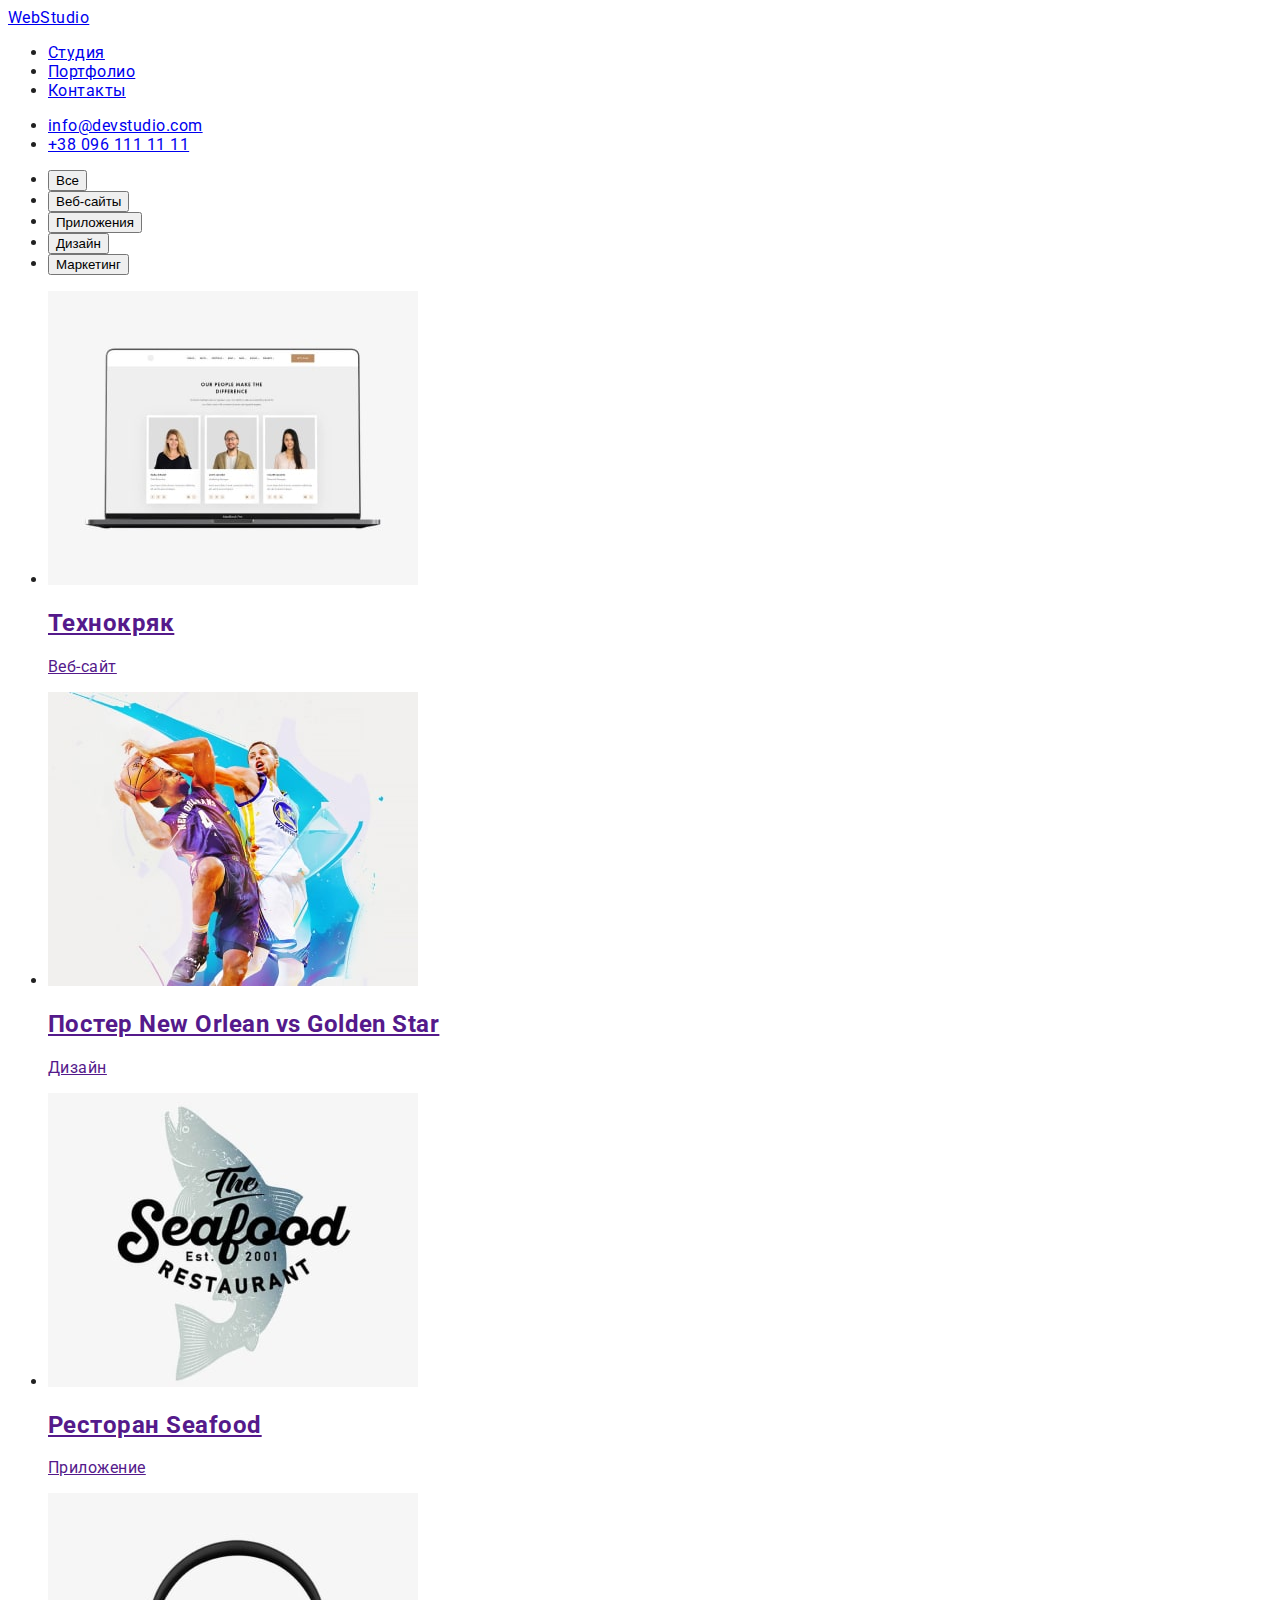
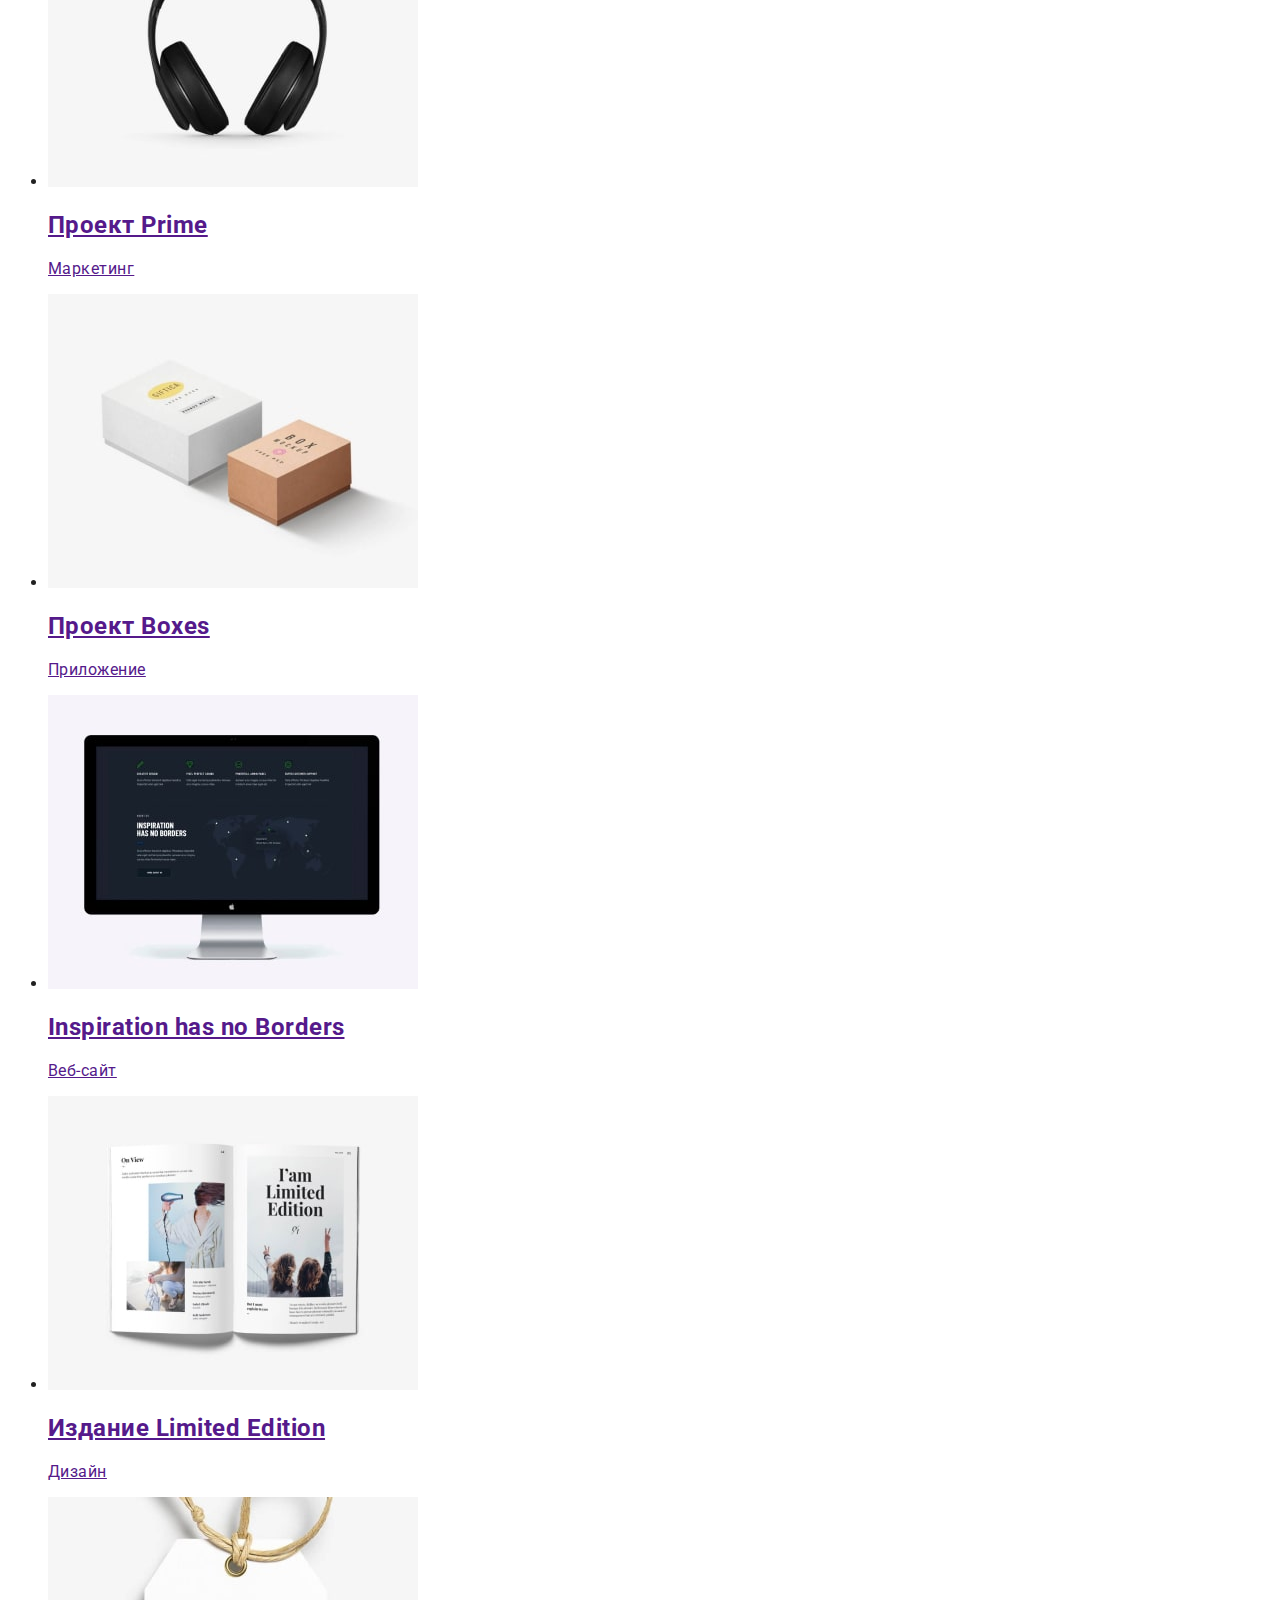
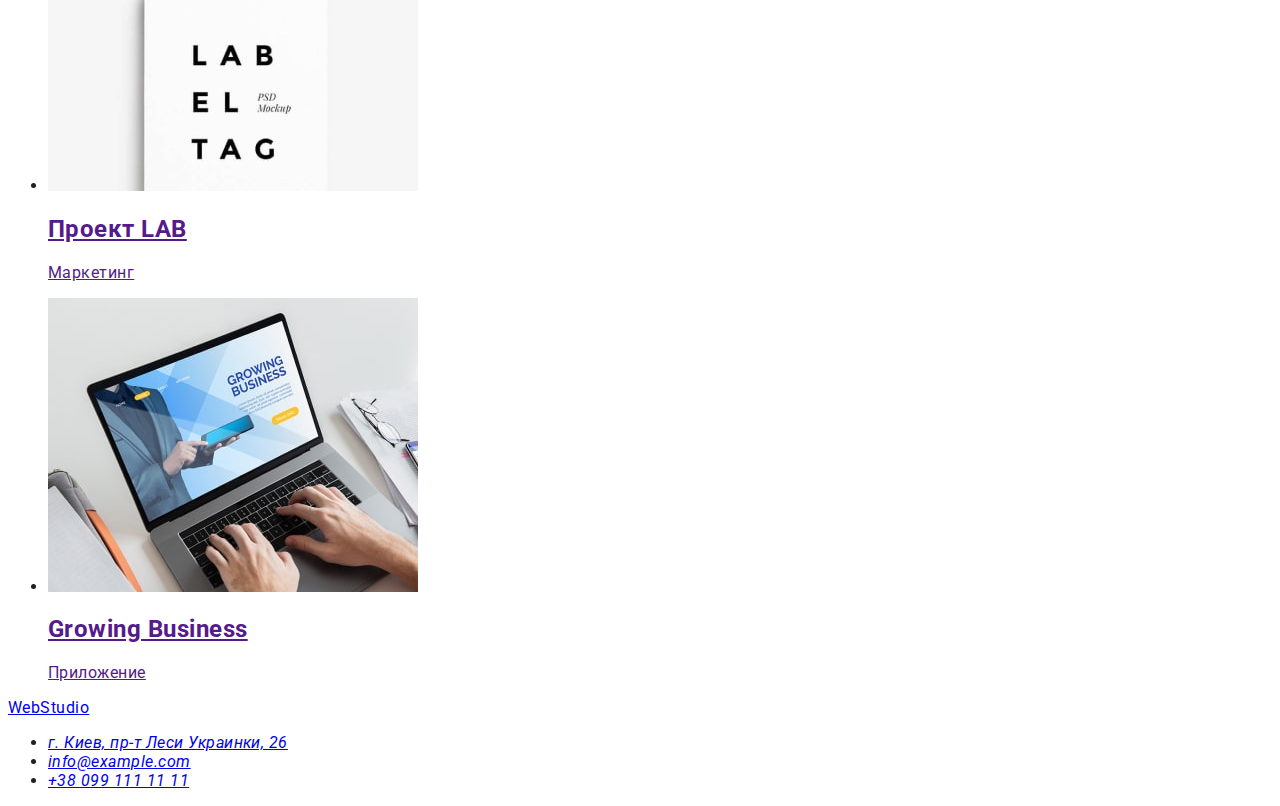
==== portfolio.html @ 2bfb2426 "Изменения" ====
<!DOCTYPE html>
<html lang="ru">

<head>
  <meta charset="UTF-8">
  <meta http-equiv="X-UA-Compatible" content="IE=edge">
  <meta name="viewport" content="width=device-width, initial-scale=1.0">
  <link rel="preconnect" href="https://fonts.googleapis.com">
  <link rel="preconnect" href="https://fonts.gstatic.com" crossorigin>
  <link href="https://fonts.googleapis.com/css2?family=Raleway:wght@700&family=Roboto:wght@400;500;700;900&display=swap"
    rel="stylesheet">
  <title>Document</title>
  <link rel="stylesheet" href="./css/styles.css">
</head>

<body>
  <header>
    <a href="./index.html">
      WebStudio
    </a>
    <nav>
      <ul>
        <li>
          <a href="./index.html">Студия</a>
        </li>
        <li>
          <a href="./portfolio.html">Портфолио</a>
        </li>
        <li>
          <a href="./index.html">Контакты</a>
        </li>
      </ul>
    </nav>
    <ul>
      <li>
        <a href=mailto:info@devstudio.com>info@devstudio.com</a>
      </li>
      <li>
        <a href=tel:+380961111111>+38 096 111 11 11</a>
      </li>
    </ul>
  </header>
  <main>
    <section>
      <h1 class="visually-hidden">Портфолио</h1>
      <ul>
        <li>
          <button type="button">Все</button>
        </li>
        <li>
          <button type="button">Веб-сайты</button>
        </li>
        <li>
          <button type="button">Приложения</button>
        </li>
        <li>
          <button type="button">Дизайн</button>
        </li>
        <li>
          <button type="button">Маркетинг</button>
        </li>
      </ul>
      <ul>
        <li>
          <a href="">
            <img src="./images/portfolio1.jpg" alt="Проект веб-сайта" width="370" height="294" />
            <h2>Технокряк</h2>
            <p>Веб-сайт</p>
          </a>
        </li>
        <li>
          <a href="">
            <img src="./images/portfolio2.jpg" alt="Проект постера" width="370" height="294" />
            <h2>Постер New Orlean vs Golden Star</h2>
            <p>Дизайн</p>
          </a>
        </li>
        <li>
          <a href="">
            <img src="./images/portfolio3.jpg" alt="Проект приложения" width="370" height="294" />
            <h2>Ресторан Seafood</h2>
            <p>Приложение</p>
          </a>
        </li>
        <li>
          <a href="">
            <img src="./images/portfolio4.jpg" alt="Проект маркетинга" width="370" height="294" />
            <h2>Проект Prime</h2>
            <p>Маркетинг</p>
          </a>
        </li>
        <li>
          <a href="">
            <img src="./images/portfolio5.jpg" alt="Проект приложения" width="370" height="294" />
            <h2>Проект Boxes</h2>
            <p>Приложение</p>
          </a>
        </li>
        <li>
          <a href="">
            <img src="./images/portfolio6.jpg" alt="Проект веб-сайта" width="370" height="294" />
            <h2 lang="en">Inspiration has no Borders</h2>
            <p>Веб-сайт</p>
          </a>
        </li>
        <li>
          <a href="">
            <img src="./images/portfolio7.jpg" alt="Проект издания" width="370" height="294" />
            <h2>Издание Limited Edition</h2>
            <p>Дизайн</p>
          </a>
        </li>
        <li>
          <a href="">
            <img src="./images/portfolio8.jpg" alt="Проект маркетинга" width="370" height="294" />
            <h2>Проект LAB</h2>
            <p>Маркетинг</p>
          </a>
        </li>
        <li>
          <a href="">
            <img src="./images/portfolio9.jpg" alt="Проект приложениея" width="370" height="294" />
            <h2 lang="en">Growing Business</h2>
            <p>Приложение</p>
          </a>
        </li>
      </ul>
    </section>
  </main>
  <footer>
    <a href="./index.html">
      WebStudio
    </a>
    <address>
      <ul>
        <li>
          <a href="https://goo.gl/maps/EGyQa7BWqBpzLYk4A" target="_blank"
          rel="noopener nofollow noreferrer">г. Киев, пр-т Леси Украинки, 26</a>
        </li>
        <li>
          <a href=mailto:info@example.com>info@example.com</a>
        </li>
        <li>
          <a href=tel:+380991111111>+38 099 111 11 11</a>
        </li>
      </ul>
    </address>
  </footer>
</body>

</html>
---- css/styles.css ----
:root {
  --accent-color: #2196F3;
  --hero-text-color: #FFFFFF;
  --main-text-color: #212121;
  --second-text-color: #757575;
  --btn-text-color: #FFFFFF;
  --btn-color: #F5F4FA;
}

body {
  font-family: "Roboto", sans-serif;
  color: var(--main-text-color);
  letter-spacing: 0.03em;
}

.list {
  list-style: none;
}

.link {
  text-decoration: none;
}

.visually-hidden {
  position: absolute;
  white-space: nowrap;
  width: 1px;
  height: 1px;
  overflow: hidden;
  border: 0;
  padding: 0;
  clip: rect(0 0 0 0);
  clip-path: inset(50%);
  margin: -1px;
}
/*----------------Header-------------------*/
.logo {
  font-family: 'Raleway';
  font-style: normal;
  font-weight: 700;
  font-size: 26px;
  line-height: 1.19;
  letter-spacing: 0.03em;
  color: var(--main-text-color);
}
.logo span {
  color: var(--accent-color);
}

.header-link {
  font-weight: 500;
  font-size: 14px;
  line-height: 1.14;
  letter-spacing: 0.02em;
  color: var(--main-text-color);
}

.header-contact {
  font-weight: 500;
  font-size: 14px;
  line-height: 1.14;
  letter-spacing: 0.02em;
  color: var(--second-text-color);
}

.header-link:hover,
.header-link:focus,
.header-contact:hover,
.header-contact:focus {
  color: var(--accent-color);
}
/*-----------------Hero--------------------*/
.hero-title {
  font-weight: 900;
  font-size: 44px;
  line-height: 1.36;
  text-align: center;
  letter-spacing: 0.06em;
  text-transform: uppercase;
  color: var(--hero-text-color);
  }

.hero-btn {
  font-weight: 700;
  font-size: 16px;
  line-height: 1.88;
  letter-spacing: 0.06em;
  color: var(--btn-text-color);
  background-color: var(--accent-color);
}

.hero-btn:hover,
.hero-btn:focus {
  color: var(--main-text-color);
  background-color: var(--btn-color);
}
.hero {
  background-color: #2F303A;
}

/*-------------Sides-----------------------*/

.sides-title {
  font-weight: 700;
  font-size: 14px;
  line-height: 1.14;
  text-transform: uppercase;
  color: var(--main-text-color);
}
.sides-item {
  font-weight: 400;
  font-size: 14px;
  line-height: 1.71;
  color: var(--second-text-color);
}
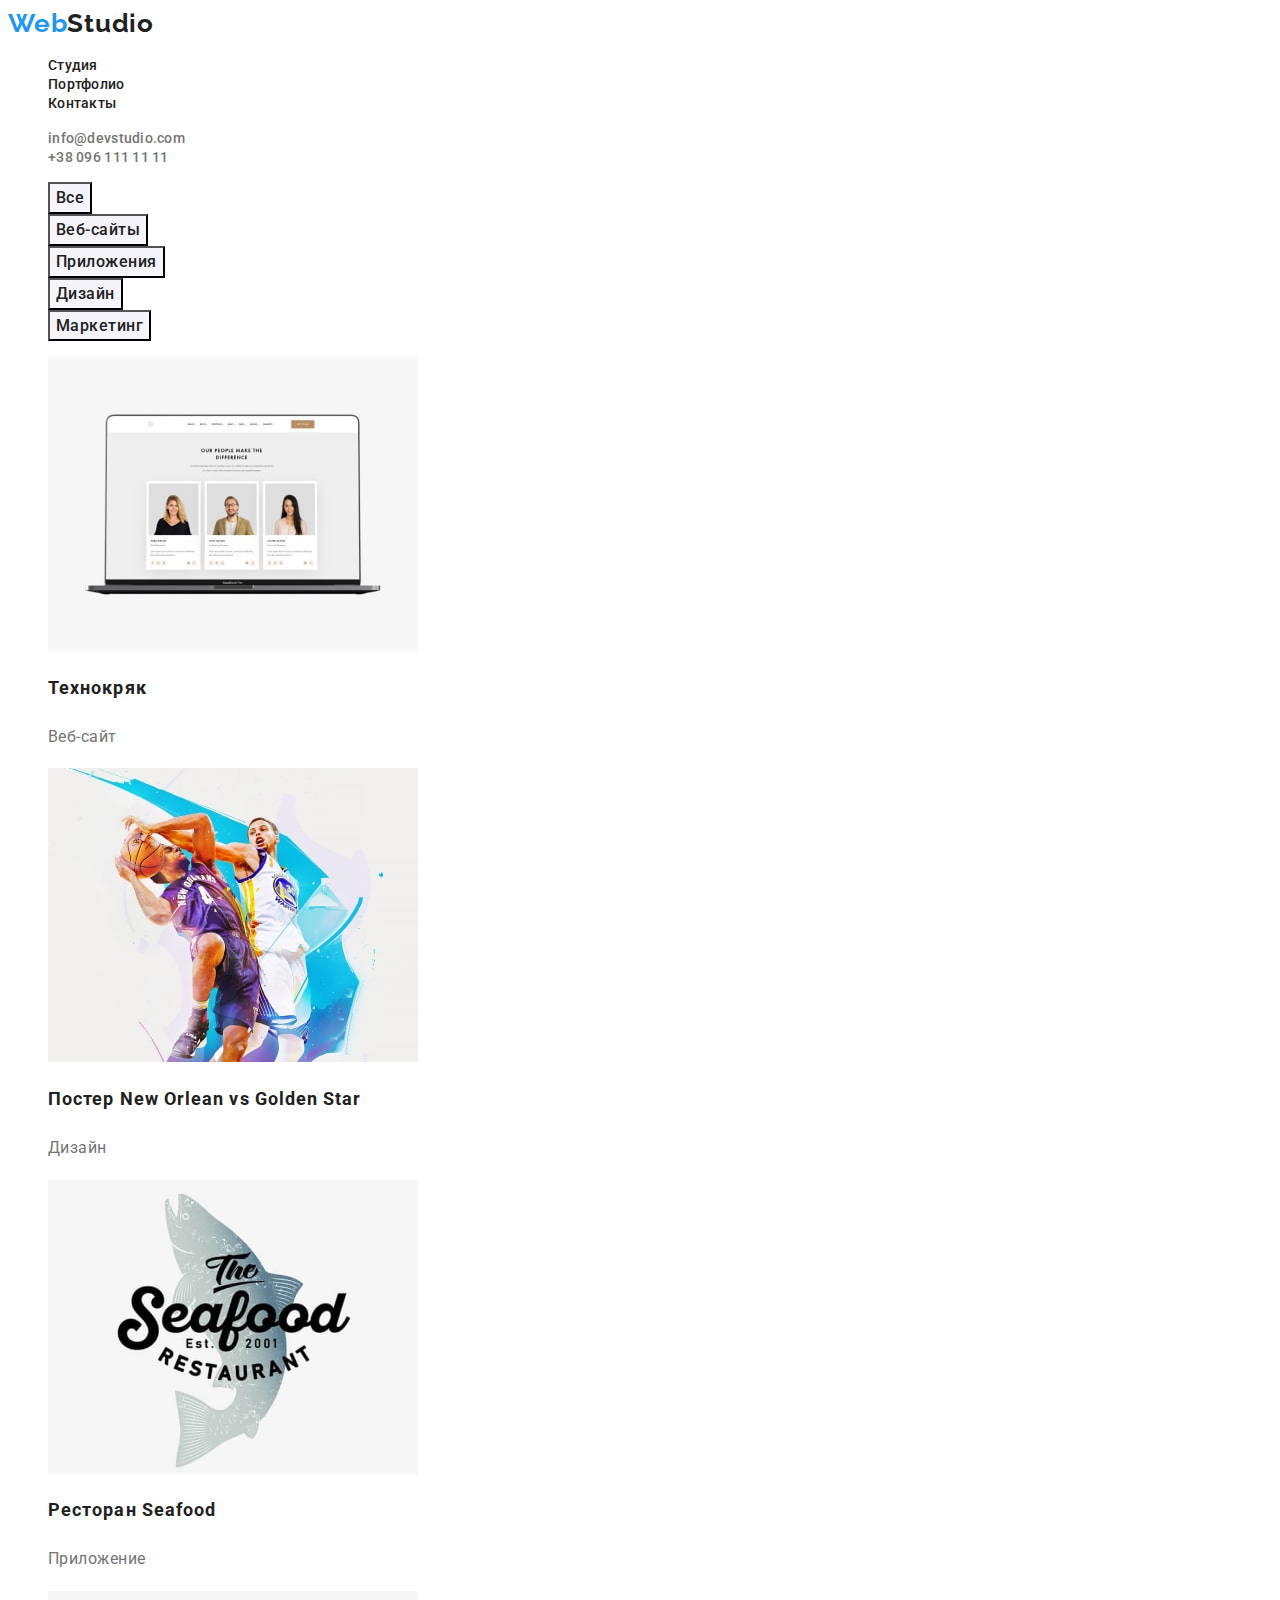
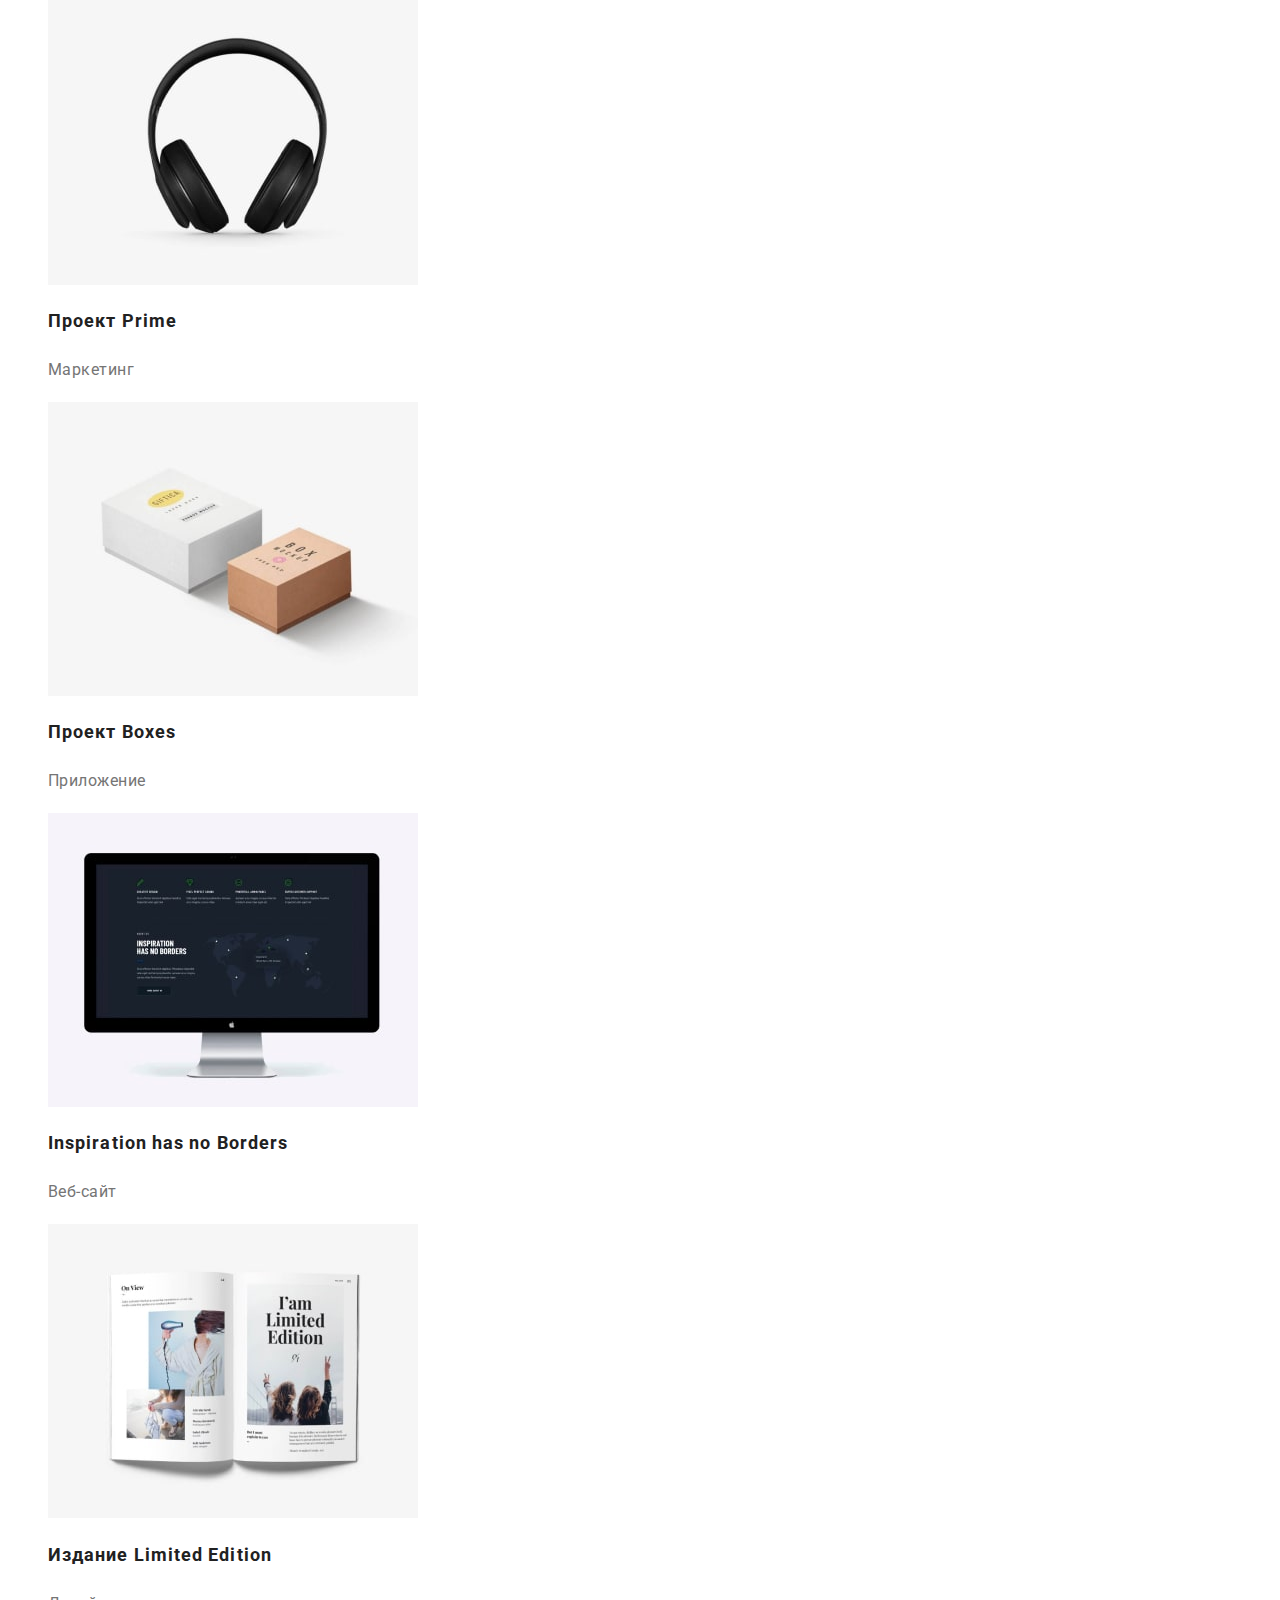
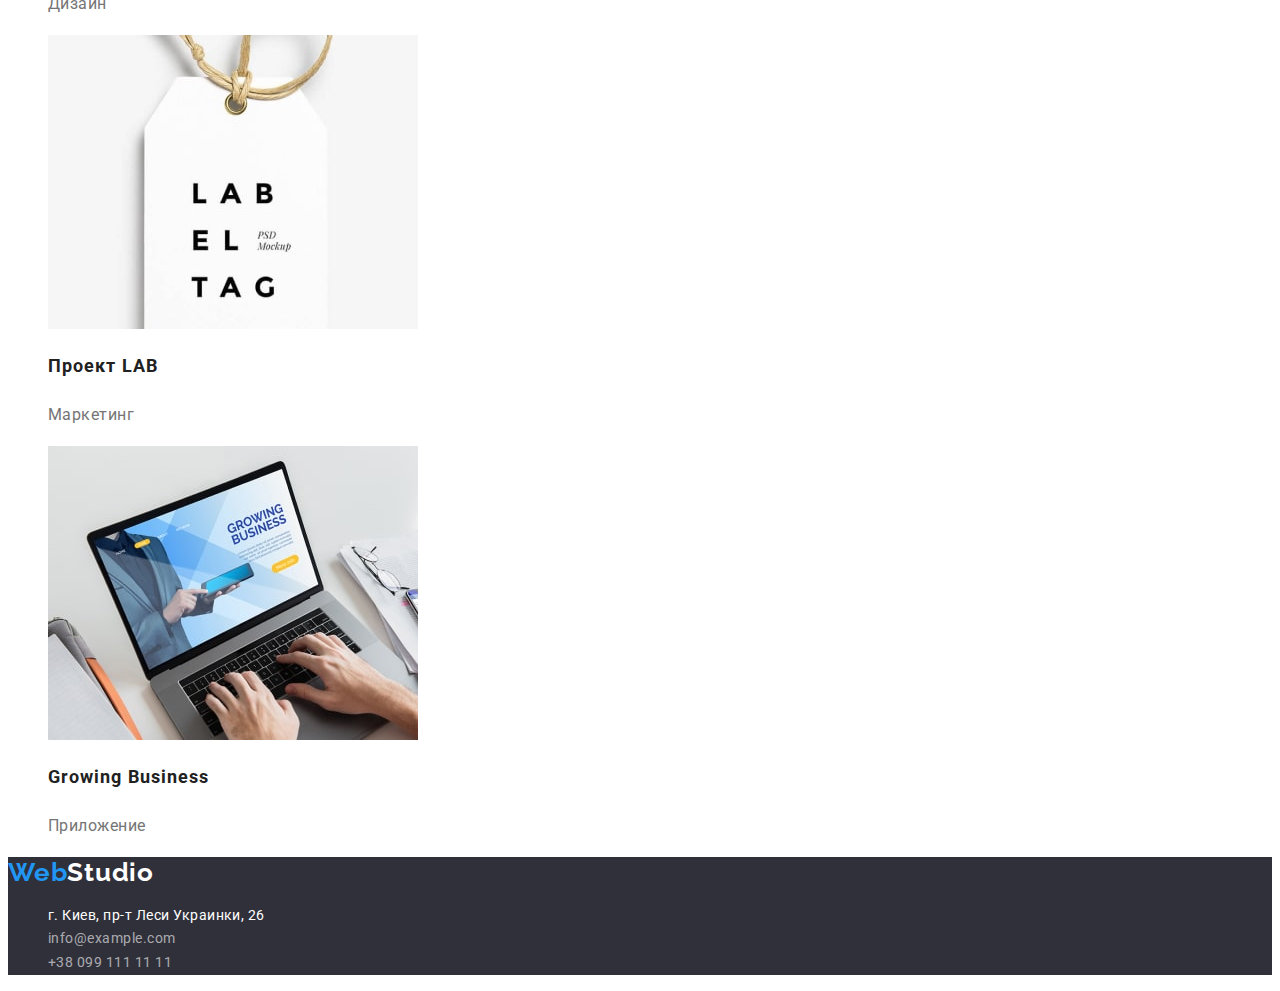
==== commit 3ea637f3: "Последнее изменение перед сдачей ДЗ" ====
--- a/portfolio.html
+++ b/portfolio.html
@@ -2,146 +2,150 @@
 <html lang="ru">
 
 <head>
-  <meta charset="UTF-8">
-  <meta http-equiv="X-UA-Compatible" content="IE=edge">
-  <meta name="viewport" content="width=device-width, initial-scale=1.0">
-  <link rel="preconnect" href="https://fonts.googleapis.com">
-  <link rel="preconnect" href="https://fonts.gstatic.com" crossorigin>
+  <meta charset="UTF-8" />
+  <meta http-equiv="X-UA-Compatible" content="IE=edge" />
+  <meta name="viewport" content="width=device-width, initial-scale=1.0" />
+  <link rel="preconnect" href="https://fonts.googleapis.com" />
+  <link rel="preconnect" href="https://fonts.gstatic.com" crossorigin />
   <link href="https://fonts.googleapis.com/css2?family=Raleway:wght@700&family=Roboto:wght@400;500;700;900&display=swap"
-    rel="stylesheet">
+    rel="stylesheet" />
   <title>Document</title>
-  <link rel="stylesheet" href="./css/styles.css">
+  <link rel="stylesheet" href="./css/styles.css" />
 </head>
 
 <body>
   <header>
-    <a href="./index.html">
-      WebStudio
+    <a href="./index.html" class="logo link">
+      <span>Web</span>Studio
     </a>
-    <nav>
-      <ul>
+    <nav class="header-nav">
+      <ul class="list">
         <li>
-          <a href="./index.html">Студия</a>
+          <a href="./index.html" class="link header-link">Студия</a>
         </li>
         <li>
-          <a href="./portfolio.html">Портфолио</a>
+          <a href="./portfolio.html" class="link header-link">Портфолио</a>
         </li>
         <li>
-          <a href="./index.html">Контакты</a>
+          <a href="" class="link header-link">Контакты</a>
         </li>
       </ul>
     </nav>
-    <ul>
+    <ul class="list">
       <li>
-        <a href=mailto:info@devstudio.com>info@devstudio.com</a>
+        <a class="link header-contact" href="mailto:info@devstudio.com">info@devstudio.com</a>
       </li>
       <li>
-        <a href=tel:+380961111111>+38 096 111 11 11</a>
+        <a class="link header-contact" href="tel:+380961111111">+38 096 111 11 11</a>
       </li>
     </ul>
   </header>
   <main>
     <section>
       <h1 class="visually-hidden">Портфолио</h1>
-      <ul>
+      <ul class="list">
         <li>
-          <button type="button">Все</button>
+          <button class="btn-portfolio" type="button">Все</button>
         </li>
         <li>
-          <button type="button">Веб-сайты</button>
+          <button class="btn-portfolio" type="button">Веб-сайты</button>
         </li>
         <li>
-          <button type="button">Приложения</button>
+          <button class="btn-portfolio" type="button">Приложения</button>
         </li>
         <li>
-          <button type="button">Дизайн</button>
+          <button class="btn-portfolio" type="button">Дизайн</button>
         </li>
         <li>
-          <button type="button">Маркетинг</button>
+          <button class="btn-portfolio" type="button">Маркетинг</button>
         </li>
       </ul>
-      <ul>
+      <ul class="list">
         <li>
-          <a href="">
+          <a class="link" href="">
             <img src="./images/portfolio1.jpg" alt="Проект веб-сайта" width="370" height="294" />
-            <h2>Технокряк</h2>
-            <p>Веб-сайт</p>
+            <h2 class="portfolio-title">Технокряк</h2>
+            <p class="portfolio-item">Веб-сайт</p>
           </a>
         </li>
         <li>
-          <a href="">
+          <a class="link" href="">
             <img src="./images/portfolio2.jpg" alt="Проект постера" width="370" height="294" />
-            <h2>Постер New Orlean vs Golden Star</h2>
-            <p>Дизайн</p>
+            <h2 class="portfolio-title">Постер New Orlean vs Golden Star</h2>
+            <p class="portfolio-item">Дизайн</p>
           </a>
         </li>
         <li>
-          <a href="">
+          <a class="link" href="">
             <img src="./images/portfolio3.jpg" alt="Проект приложения" width="370" height="294" />
-            <h2>Ресторан Seafood</h2>
-            <p>Приложение</p>
+            <h2 class="portfolio-title">Ресторан Seafood</h2>
+            <p class="portfolio-item">Приложение</p>
           </a>
         </li>
         <li>
-          <a href="">
+          <a class="link" href="">
             <img src="./images/portfolio4.jpg" alt="Проект маркетинга" width="370" height="294" />
-            <h2>Проект Prime</h2>
-            <p>Маркетинг</p>
+            <h2 class="portfolio-title">Проект Prime</h2>
+            <p class="portfolio-item">Маркетинг</p>
           </a>
         </li>
         <li>
-          <a href="">
+          <a class="link" href="">
             <img src="./images/portfolio5.jpg" alt="Проект приложения" width="370" height="294" />
-            <h2>Проект Boxes</h2>
-            <p>Приложение</p>
+            <h2 class="portfolio-title">Проект Boxes</h2>
+            <p class="portfolio-item">Приложение</p>
           </a>
         </li>
         <li>
-          <a href="">
+          <a class="link" href="">
             <img src="./images/portfolio6.jpg" alt="Проект веб-сайта" width="370" height="294" />
-            <h2 lang="en">Inspiration has no Borders</h2>
-            <p>Веб-сайт</p>
+            <h2 class="portfolio-title" lang="en">
+              Inspiration has no Borders
+            </h2>
+            <p class="portfolio-item">Веб-сайт</p>
           </a>
         </li>
         <li>
-          <a href="">
+          <a class="link" href="">
             <img src="./images/portfolio7.jpg" alt="Проект издания" width="370" height="294" />
-            <h2>Издание Limited Edition</h2>
-            <p>Дизайн</p>
+            <h2 class="portfolio-title">Издание Limited Edition</h2>
+            <p class="portfolio-item">Дизайн</p>
           </a>
         </li>
         <li>
-          <a href="">
+          <a class="link" href="">
             <img src="./images/portfolio8.jpg" alt="Проект маркетинга" width="370" height="294" />
-            <h2>Проект LAB</h2>
-            <p>Маркетинг</p>
+            <h2 class="portfolio-title">Проект LAB</h2>
+            <p class="portfolio-item">Маркетинг</p>
           </a>
         </li>
         <li>
-          <a href="">
+          <a class="link" href="">
             <img src="./images/portfolio9.jpg" alt="Проект приложениея" width="370" height="294" />
-            <h2 lang="en">Growing Business</h2>
-            <p>Приложение</p>
+            <h2 class="portfolio-title" lang="en">Growing Business</h2>
+            <p class="portfolio-item">Приложение</p>
           </a>
         </li>
       </ul>
     </section>
   </main>
-  <footer>
-    <a href="./index.html">
-      WebStudio
+  <footer class="footer">
+    <a href="./index.html" class="logo link">
+      <span>Web</span>Studio
     </a>
     <address>
-      <ul>
+      <ul class="list">
         <li>
-          <a href="https://goo.gl/maps/EGyQa7BWqBpzLYk4A" target="_blank"
-          rel="noopener nofollow noreferrer">г. Киев, пр-т Леси Украинки, 26</a>
+          <a class="footer-address link" href="https://goo.gl/maps/EGyQa7BWqBpzLYk4A" target="_blank"
+            rel="noopener nofollow noreferrer">
+            г. Киев, пр-т Леси Украинки, 26
+          </a>
         </li>
         <li>
-          <a href=mailto:info@example.com>info@example.com</a>
+          <a class="footer-contact link" href="mailto:info@example.com">info@example.com</a>
         </li>
         <li>
-          <a href=tel:+380991111111>+38 099 111 11 11</a>
+          <a class="footer-contact link" href="tel:+380991111111">+38 099 111 11 11</a>
         </li>
       </ul>
     </address>
--- a/css/styles.css
+++ b/css/styles.css
@@ -1,10 +1,10 @@
 :root {
-  --accent-color: #2196F3;
-  --hero-text-color: #FFFFFF;
+  --accent-color: #2196f3;
+  --hero-text-color: #ffffff;
   --main-text-color: #212121;
   --second-text-color: #757575;
-  --btn-text-color: #FFFFFF;
-  --btn-color: #F5F4FA;
+  --btn-text-color: #ffffff;
+  --btn-color: #f5f4fa;
 }
 
 body {
@@ -35,7 +35,7 @@
 }
 /*----------------Header-------------------*/
 .logo {
-  font-family: 'Raleway';
+  font-family: "Raleway";
   font-style: normal;
   font-weight: 700;
   font-size: 26px;
@@ -78,7 +78,7 @@
   letter-spacing: 0.06em;
   text-transform: uppercase;
   color: var(--hero-text-color);
-  }
+}
 
 .hero-btn {
   font-weight: 700;
@@ -87,6 +87,7 @@
   letter-spacing: 0.06em;
   color: var(--btn-text-color);
   background-color: var(--accent-color);
+  cursor: pointer;
 }
 
 .hero-btn:hover,
@@ -95,21 +96,97 @@
   background-color: var(--btn-color);
 }
 .hero {
-  background-color: #2F303A;
+  background-color: #2f303a;
 }
 
 /*-------------Sides-----------------------*/
-
 .sides-title {
   font-weight: 700;
   font-size: 14px;
   line-height: 1.14;
   text-transform: uppercase;
-  color: var(--main-text-color);
 }
+
 .sides-item {
   font-weight: 400;
   font-size: 14px;
   line-height: 1.71;
   color: var(--second-text-color);
-}+}
+
+/*---------------Work---------------------*/
+.work-title,
+.team-title {
+  font-weight: 700;
+  font-size: 36px;
+  line-height: 1.17;
+  text-align: center;
+}
+
+/*-----------------Team--------------------*/
+.team-name {
+  font-weight: 500;
+  font-size: 16px;
+  line-height: 1.19;
+  text-align: center;
+}
+.team-position {
+  font-weight: 400;
+  font-size: 16px;
+  line-height: 1.19;
+  text-align: center;
+  color: var(--second-text-color);
+}
+
+/*----------------Portfolio-----------------*/
+.btn-portfolio {
+  font-family: inherit;
+  font-weight: 500;
+  font-size: 16px;
+  line-height: 1.62;
+  letter-spacing: 0.03em;
+  color: var(--main-text-color);
+  background-color: var(--btn-color);
+  cursor: pointer;
+}
+.btn-portfolio:hover,
+.btn-portfolio:focus {
+  color: var(--btn-text-color);
+  background-color: var(--accent-color);
+}
+.portfolio-title {
+  font-weight: 700;
+  font-size: 18px;
+  line-height: 2;
+  letter-spacing: 0.06em;
+  color: var(--main-text-color);
+}
+.portfolio-item {
+  font-weight: 400;
+  font-size: 16px;
+  line-height: 1.88;
+  color: var(--second-text-color);
+}
+
+/*------------------Footer------------------*/
+.footer {
+  background-color: #2f303a;
+}
+.footer .logo {
+  color: #ffffff;
+}
+.footer-address {
+  font-style: normal;
+  font-weight: 400;
+  font-size: 14px;
+  line-height: 1.71;
+  color: var(--btn-text-color);
+}
+
+.footer-contact {
+  font-style: normal;
+  font-weight: 400;
+  font-size: 14px;
+  line-height: 1.71;
+  color: rgba(255, 255, 255, 0.6);
+}
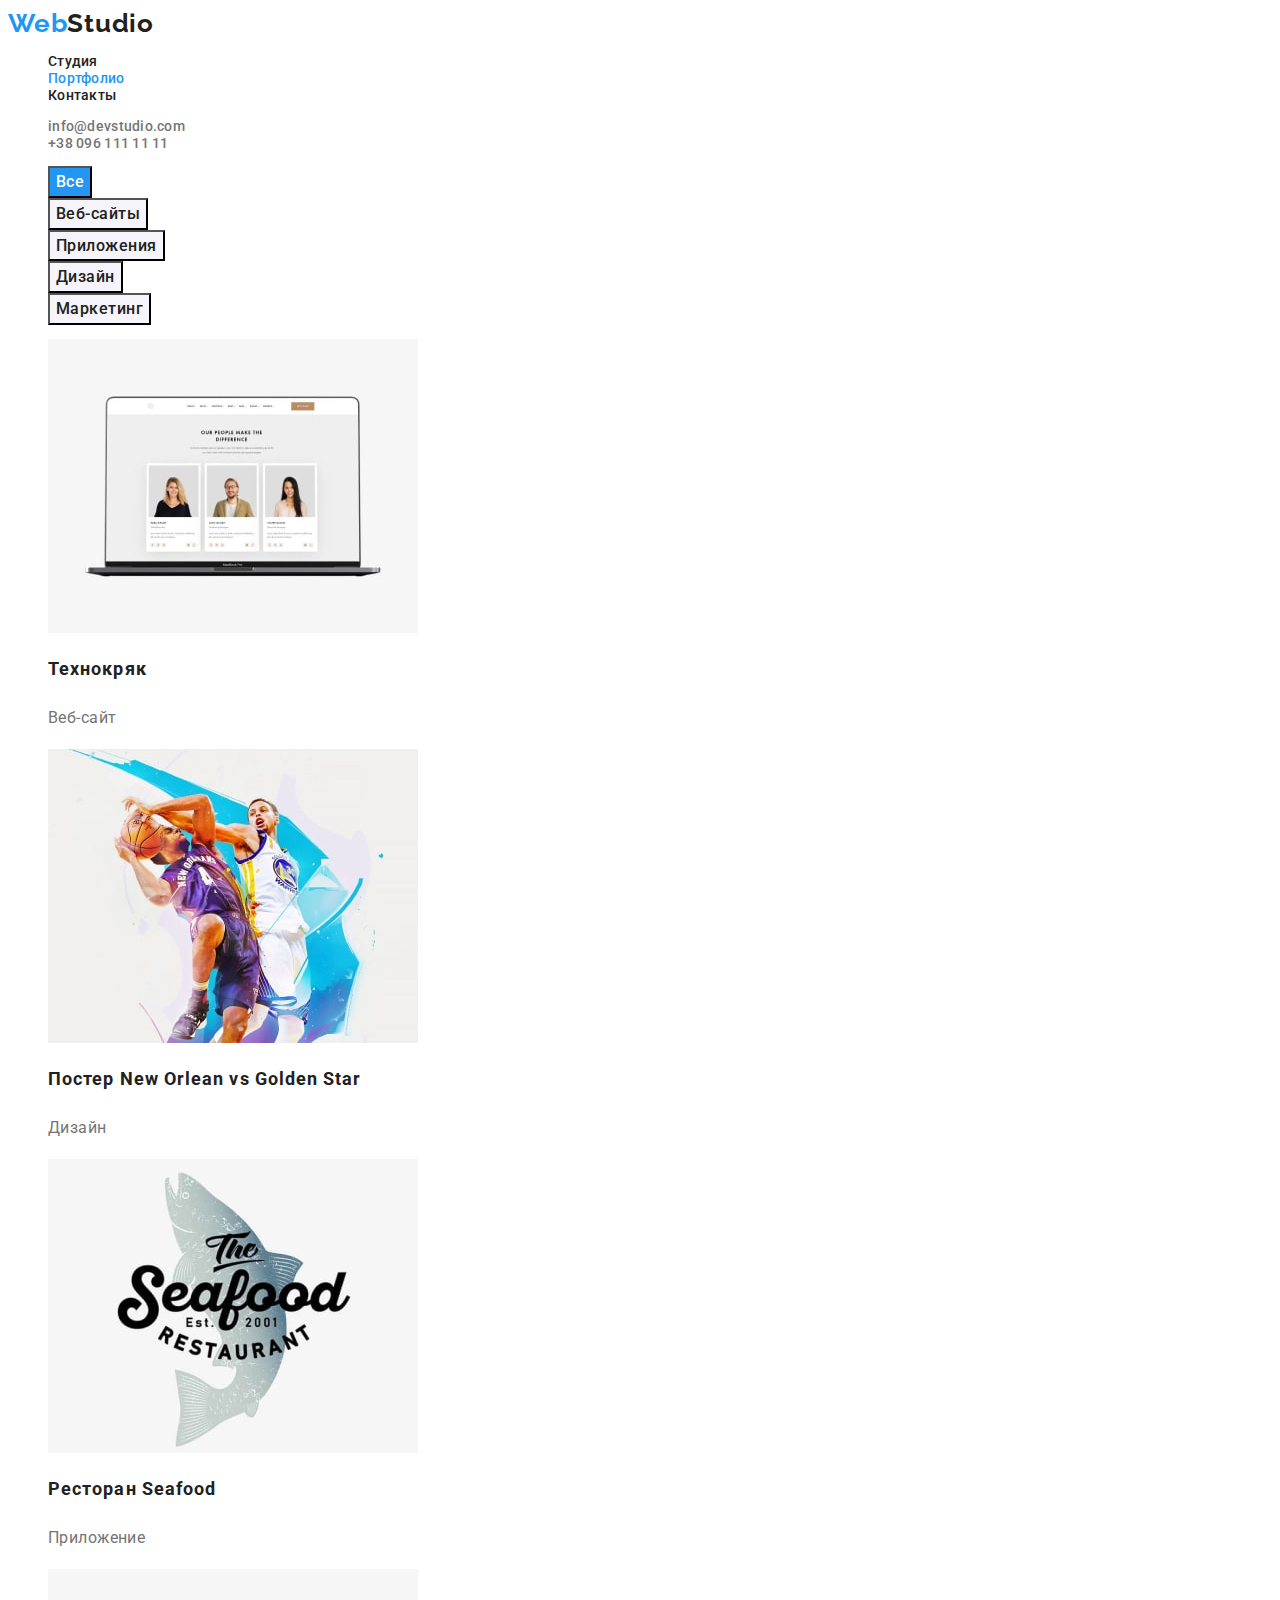
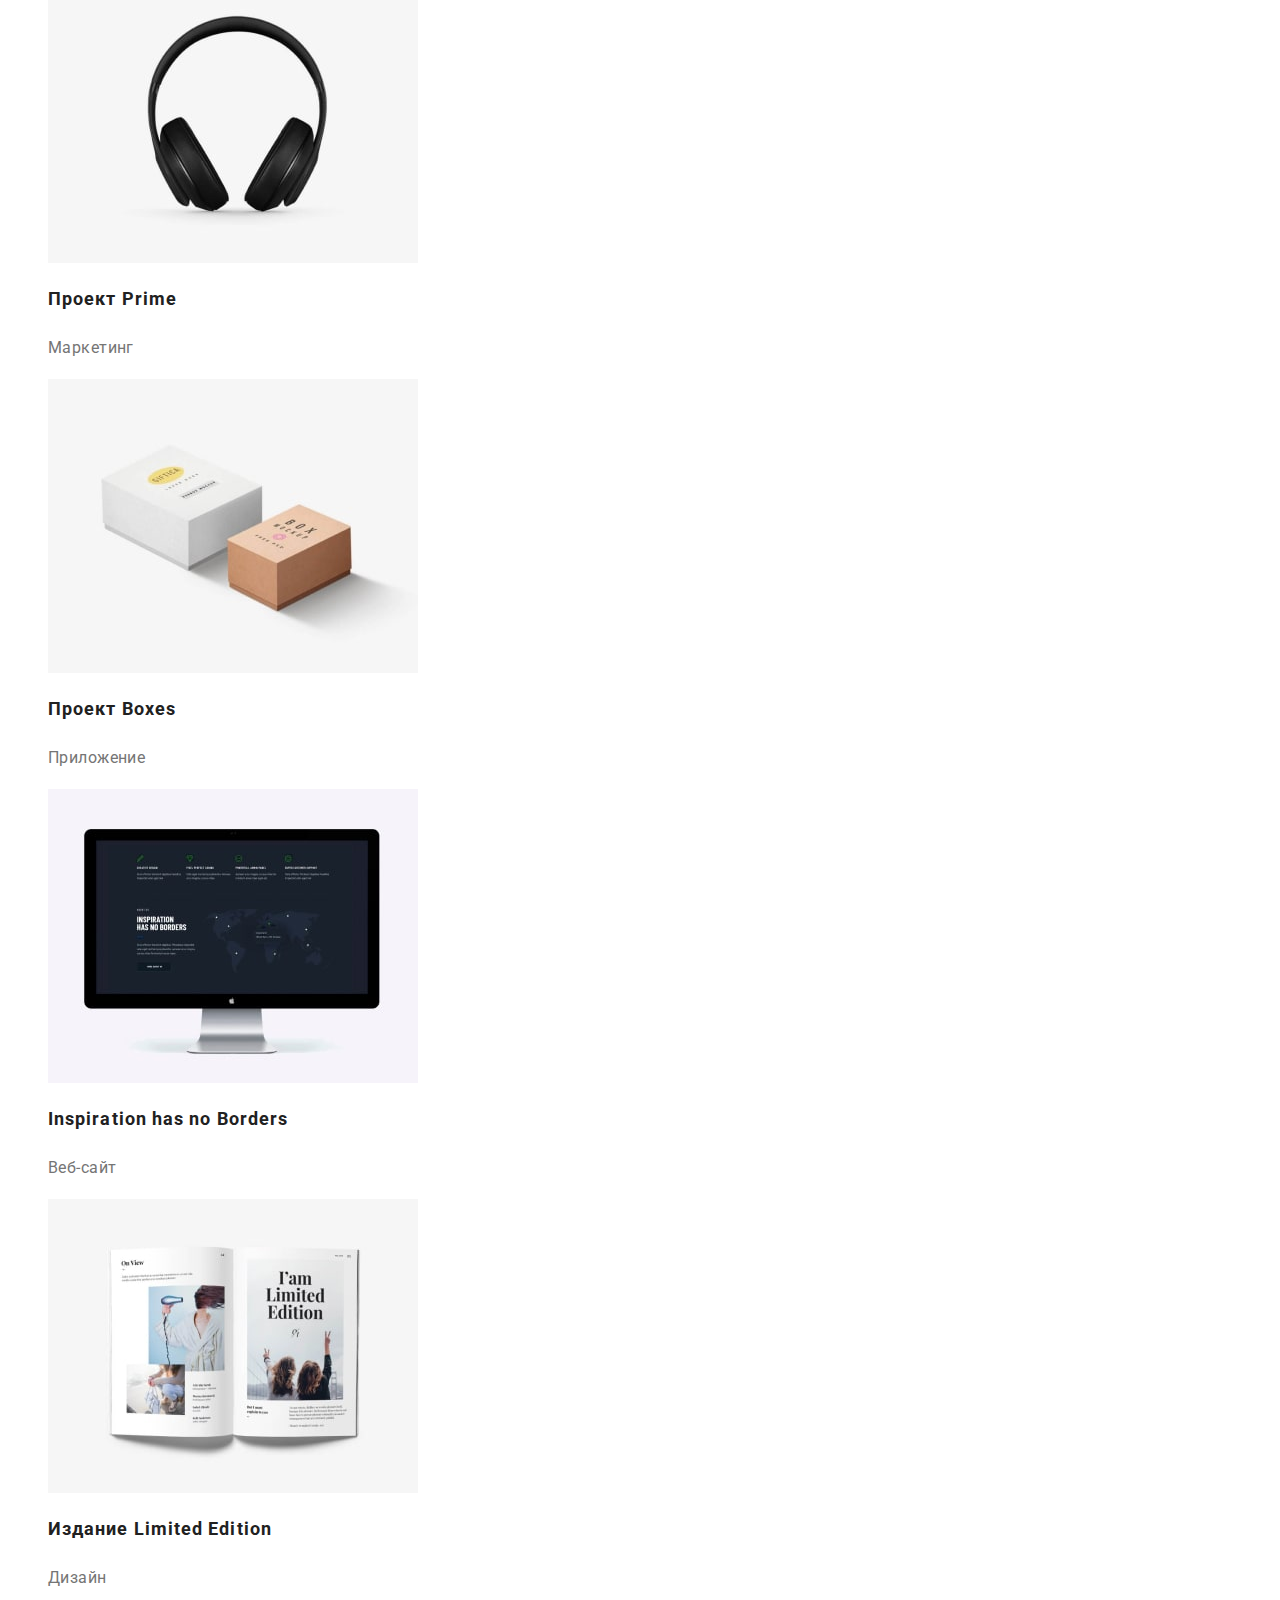
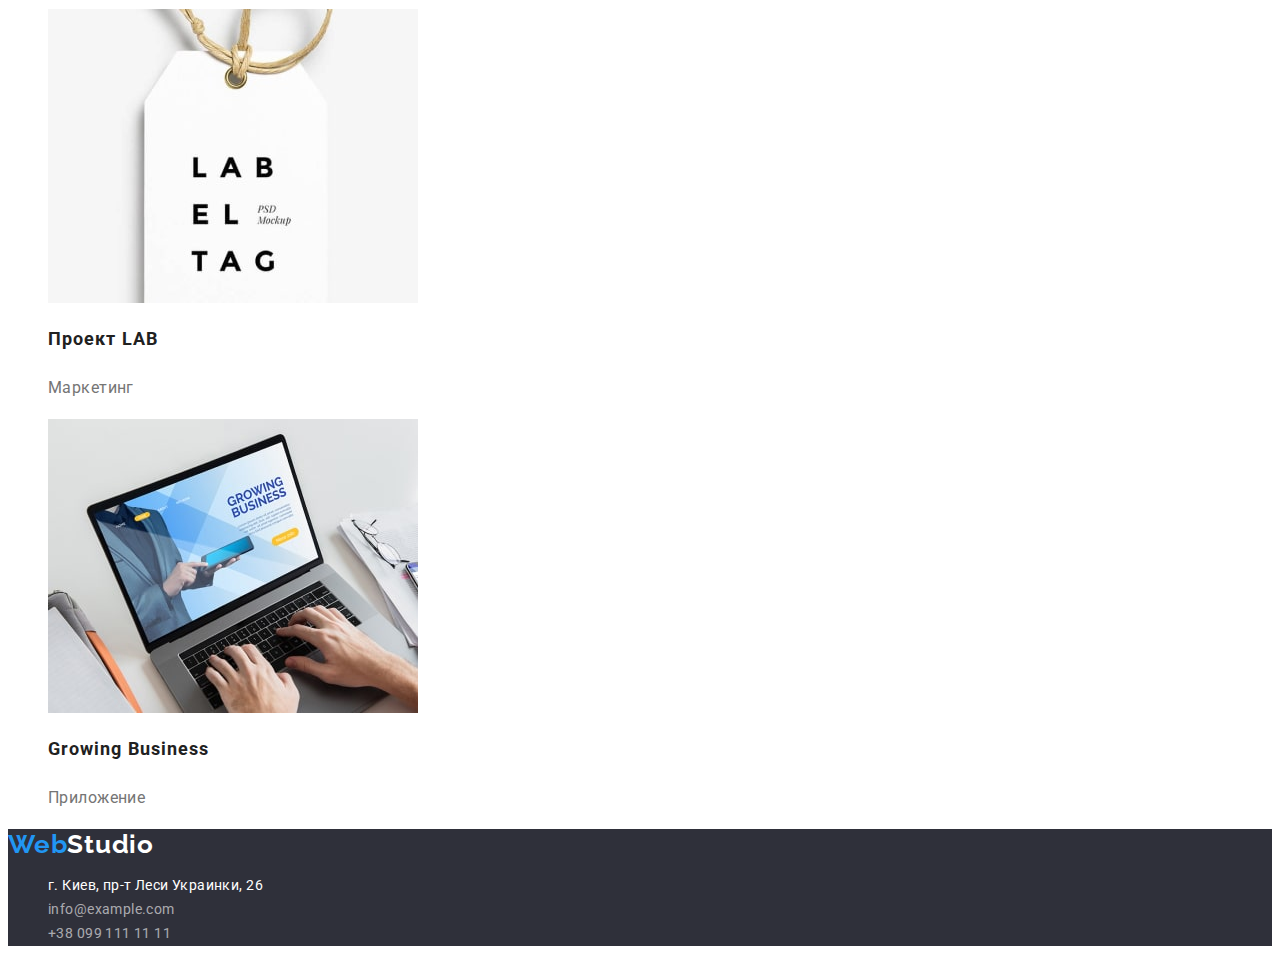
==== commit 3c6fd18a: "Правки после проверки" ====
--- a/portfolio.html
+++ b/portfolio.html
@@ -24,7 +24,7 @@
           <a href="./index.html" class="link header-link">Студия</a>
         </li>
         <li>
-          <a href="./portfolio.html" class="link header-link">Портфолио</a>
+          <a href="./portfolio.html" class="link header-link current">Портфолио</a>
         </li>
         <li>
           <a href="" class="link header-link">Контакты</a>
@@ -45,7 +45,7 @@
       <h1 class="visually-hidden">Портфолио</h1>
       <ul class="list">
         <li>
-          <button class="btn-portfolio" type="button">Все</button>
+          <button class="btn-portfolio current" type="button">Все</button>
         </li>
         <li>
           <button class="btn-portfolio" type="button">Веб-сайты</button>
--- a/css/styles.css
+++ b/css/styles.css
@@ -1,14 +1,14 @@
 :root {
   --accent-color: #2196f3;
-  --hero-text-color: #ffffff;
   --main-text-color: #212121;
+  --other-text-color: #ffffff;
   --second-text-color: #757575;
-  --btn-text-color: #ffffff;
   --btn-color: #f5f4fa;
 }
 
 body {
   font-family: "Roboto", sans-serif;
+  font-size: 14px;
   color: var(--main-text-color);
   letter-spacing: 0.03em;
 }
@@ -35,7 +35,7 @@
 }
 /*----------------Header-------------------*/
 .logo {
-  font-family: "Raleway";
+  font-family: "Raleway", sans-serif;
   font-style: normal;
   font-weight: 700;
   font-size: 26px;
@@ -53,6 +53,9 @@
   line-height: 1.14;
   letter-spacing: 0.02em;
   color: var(--main-text-color);
+}
+.current {
+  color: var(--accent-color);
 }
 
 .header-contact {
@@ -77,7 +80,7 @@
   text-align: center;
   letter-spacing: 0.06em;
   text-transform: uppercase;
-  color: var(--hero-text-color);
+  color: var(--other-text-color);
 }
 
 .hero-btn {
@@ -85,15 +88,14 @@
   font-size: 16px;
   line-height: 1.88;
   letter-spacing: 0.06em;
-  color: var(--btn-text-color);
+  color: var(--other-text-color);
   background-color: var(--accent-color);
   cursor: pointer;
 }
 
 .hero-btn:hover,
 .hero-btn:focus {
-  color: var(--main-text-color);
-  background-color: var(--btn-color);
+  background-color: #188ce8;
 }
 .hero {
   background-color: #2f303a;
@@ -149,9 +151,15 @@
   background-color: var(--btn-color);
   cursor: pointer;
 }
+
 .btn-portfolio:hover,
 .btn-portfolio:focus {
-  color: var(--btn-text-color);
+  color: var(--other-text-color);
+  background-color: var(--accent-color);
+}
+
+button.current {
+  color: var(--other-text-color);
   background-color: var(--accent-color);
 }
 .portfolio-title {
@@ -180,7 +188,7 @@
   font-weight: 400;
   font-size: 14px;
   line-height: 1.71;
-  color: var(--btn-text-color);
+  color: var(--other-text-color);
 }
 
 .footer-contact {
